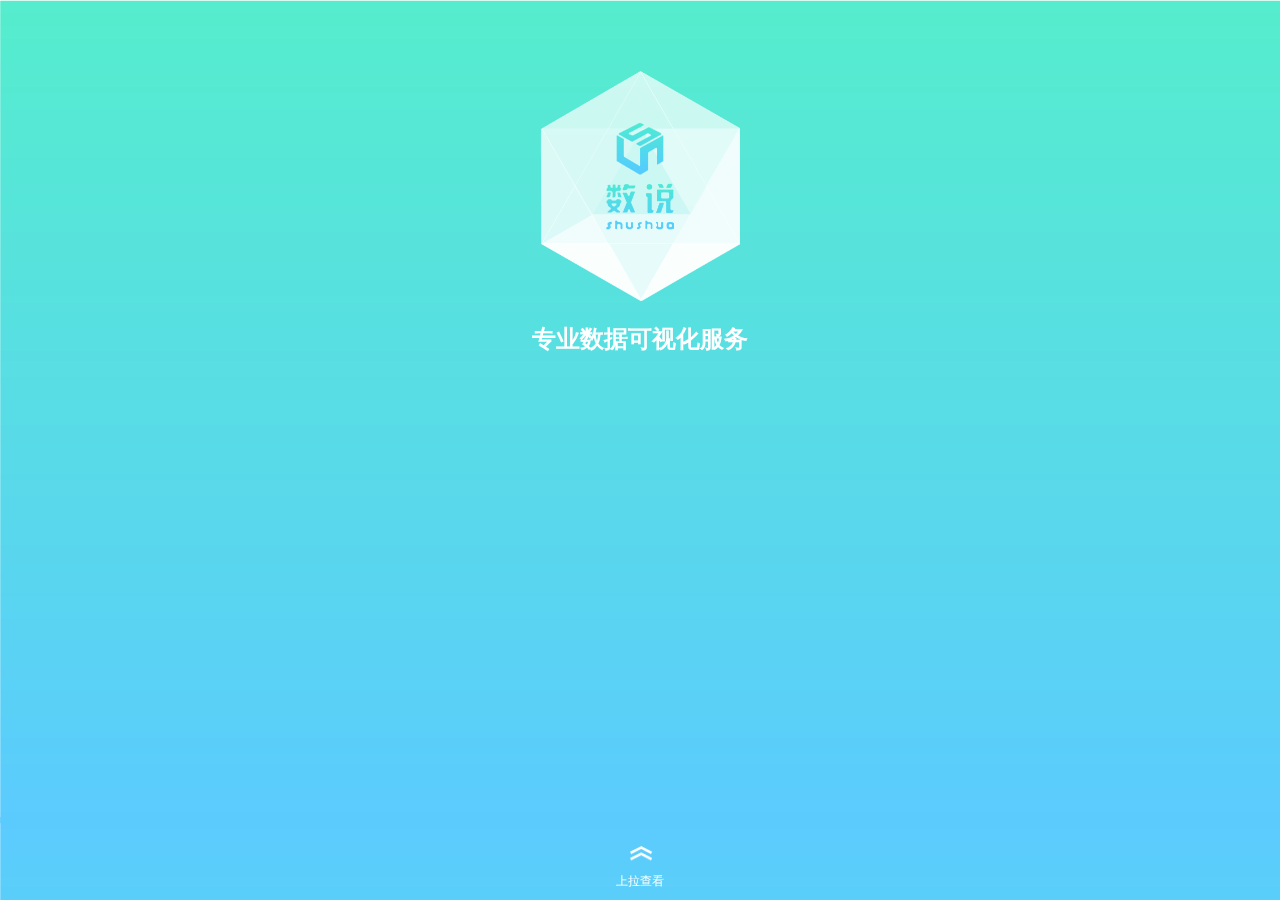
==== m/index.html @ e0d81573 "added mobile ver" ====
<!DOCTYPE html>
<!-- saved from url=(0079)http://www.idangero.us/sliders/swiper/demos/main-demos/14-different-widths.html -->
<html lang="en"><head>
<meta name="viewport" content="user-scalable=no,width=device-width, minimum-scale=0.5, maximum-scale=1.0"/>
<meta charset="UTF-8">

<title>数说－用数据说话</title>
<link rel="stylesheet" href="css/idangerous.swiper.css">
<link rel="stylesheet" href="css/main.css">
</head>
<body>
<div class="swiper-container">
<div class="swiper-wrapper">
	<div class="swiper-slide">
		<div class="index-logo">
			<img src="images/logo.png" alt="" height='115'>
		</div>
		<h1>专业数据可视化服务</h1>
		<div class="footer">
			<div class="arrow-up"></div>
			<p>上拉查看</p>
		</div>
	</div>
	<div class="swiper-slide">
		<h1>关于我们</h1>
		<div class="intro-block">
			<h1>前沿</h1>
			我们时刻关注数据可视化最新进展，并不断挑战自我，突破创新。
		</div>
		<div class="intro-block">
		<h1>设计理念</h1>
		一切从数据出发。 从理解数据开始，了解数据背后所要表达的故事，设计数据的展示效果。让数据讲出她自己的故事。</div>
		<div class="intro-block">
		<h1>态度</h1>
精益求精和注重细节是我们的宗旨。 每个图表对我们来说都是全新的。我们会从理解数据开始，设计数据展示的每个细节，大到实体对象的展现方式，小到细节颜色的选取，我们都力求做到精益求精。
		</div>
		<div class="intro-block"><h1>优势</h1>
众多百度大数据部门的成功案例。 我们已经与百度的多个产品线合作，成功上线了多个完全不同的定制化图表，并受到了每个产品线的一致好评。在合作的工程中，无论是对数据的理解上，还是效果的设计和展示上，都积累了丰富的经验。</div>
	</div>
	<div class="swiper-slide">
		<h1>案例</h1>
		
	</div>
	<div class="swiper-slide">
		<h1>联系我们</h1>
		<div class="intro-block-clear">
			<img src="images/email.png" alt="邮箱" width='100'>
			<h1>邮箱</h1>
			<p><a href= "mailto:f-cube@baidu.com">f-cube@baidu.com</a></p>
		</div>
		<div class="intro-block-clear">
			<img src="images/QQ.png" alt="QQ" width='100'>
			<h1>QQ</h1>
			<p>234589330</p>
		</div>
	</div>
</div>
</div>
<script src="./libs/jquery-1.10.1.min.js"></script>
<script src="./libs/idangerous.swiper.js"></script>
<script>
  var mySwiper = new Swiper('.swiper-container',{
  	mode:'vertical',
    slidesPerView: 1
  })
  </script>
</body>
</html>
---- m/css/main.css ----
*{padding: 0;margin: 0;font-size: 12px;}
body{
	background:url(../images/bg0.png); 
}
header{
	position: fixed;
}
header>span,header>img{
	display: inline-block;
	line-height: 46px;
	vertical-align: middle;
}
header>span>a{
	color: white;
}
body{margin:0;font-family:Arial,Helvetica,sans-serif;font-size:13px;line-height:1.5;}
.swiper-container{width:100%;height:100%;position: absolute;}
.swiper-slide{width:100%;height: 100%;position: relative;}
.swiper-slide>h1,.swiper-slide>.intro-block-clear>h1{
	color: white;
	text-align: center;
	font-size: 24px;
	padding-top: 20px;
}
.swiper-slide>h1.pagetitle{
	border-bottom: 1px solid white;
}
.swiper-slide>.intro-block{
	margin: 2%;
	width: 40%;
	display: inline-block;
	background-color: rgba(255,255,255,.5);
	border-radius: 5px;
	border: 1px solid white;
	color: #333;
	vertical-align: top;
	padding:2%;
}
.swiper-slide>.intro-block-clear{
	margin: 2%;
	width: 40%;
	padding:2%;
	display: inline-block;
	text-align: center;
}
.swiper-slide>.intro-block-clear>p,.swiper-slide>.intro-block-clear>p>a{
	text-align: center;
	color: white;
}
.index-logo{
	margin: 0 auto;
	width: 200px;
	height: 231px;
	background-image:url(../images/logo-background.png);
	background-repeat: no-repeat;
	background-size: cover;
	margin-top: 70px;
	text-align: center;
}
.index-logo>img{
	margin-top:50px; 
}
.footer{
	position: absolute;
	bottom: 10px;
	color: white;
	width: 100%;
	text-align: center;
}
.footer>p{
	text-align: center;
}
.arrow-up{
  display: inline-block;
  width: 30px;
  height: 21px;
  background-image: url(../images/down-arrow.png);
  background-size: cover;
  -webkit-animation: up-fade 1s ease 0s infinite;
  margin:3px auto;
}

@-webkit-keyframes up-fade{
    0%   { opacity: 1 }
    100% { -webkit-transform: translate3d(0px, -5px, 0px); opacity: 0.5 }
}
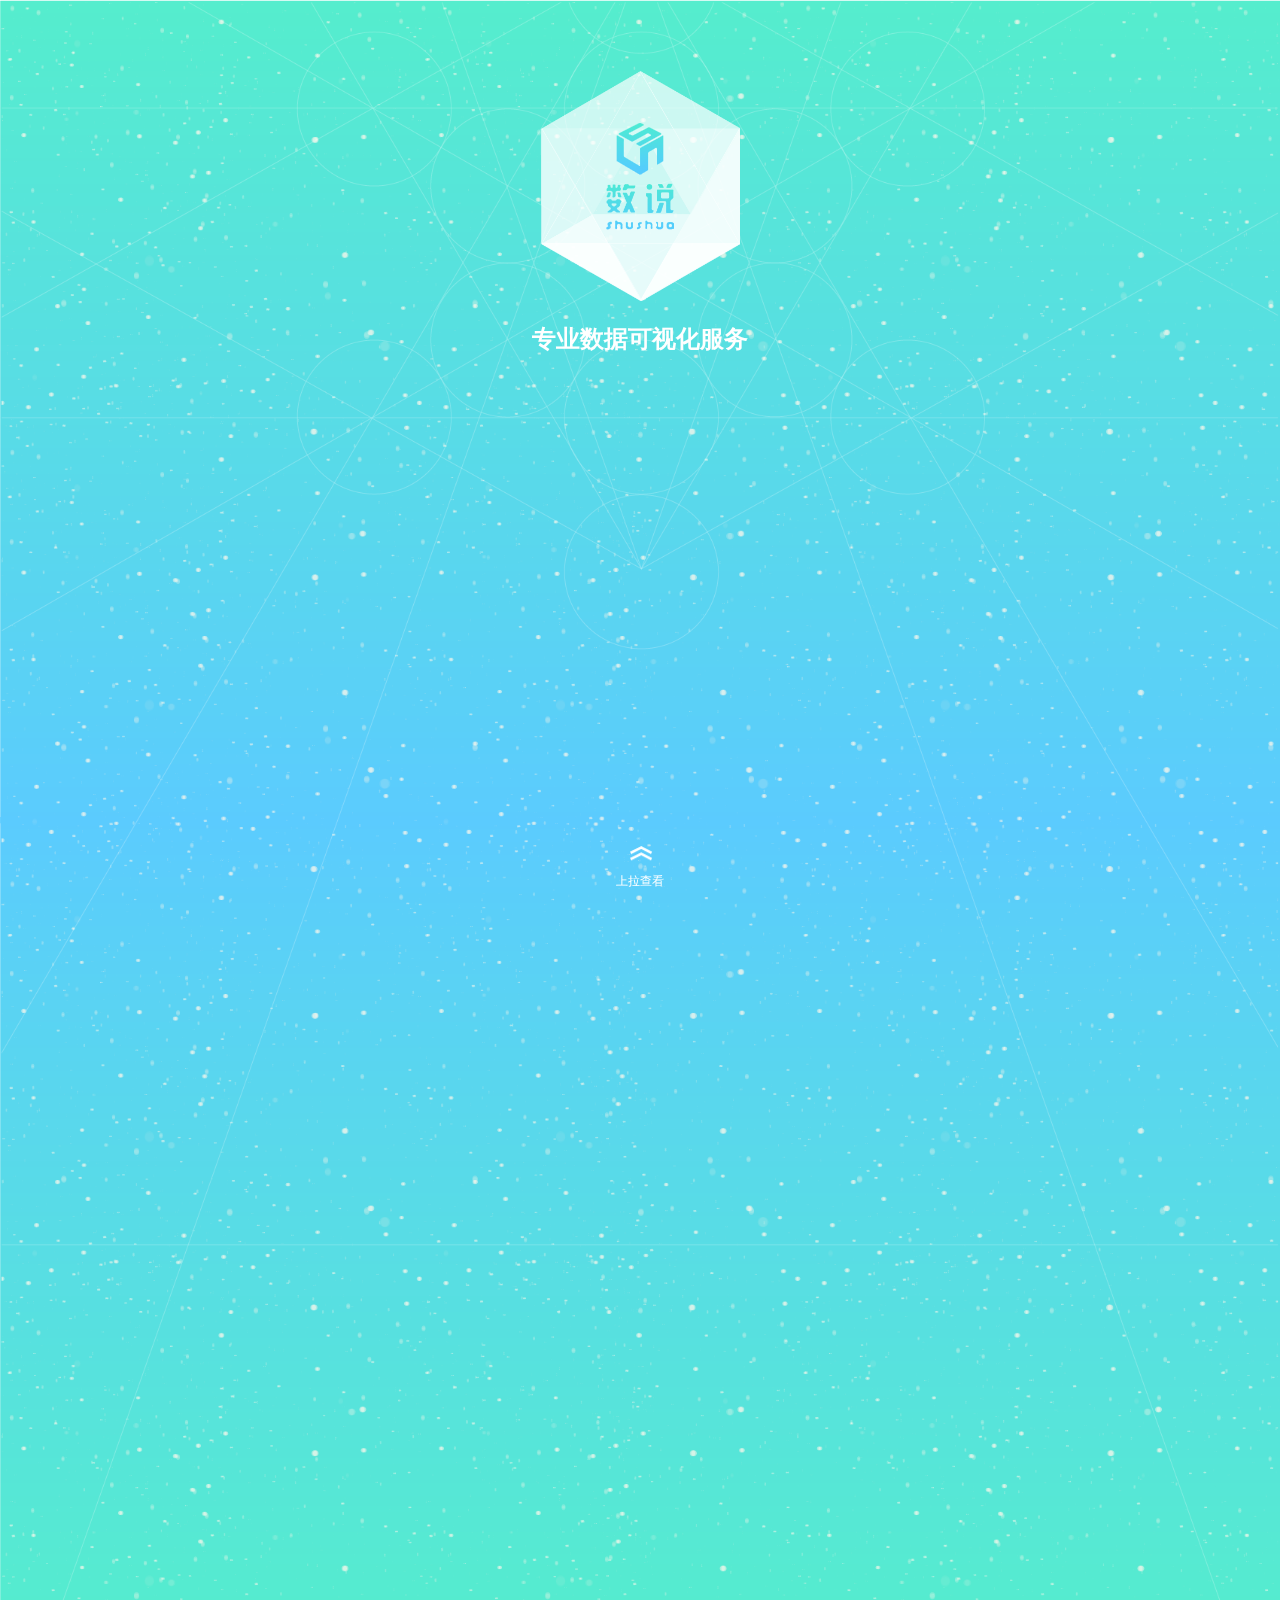
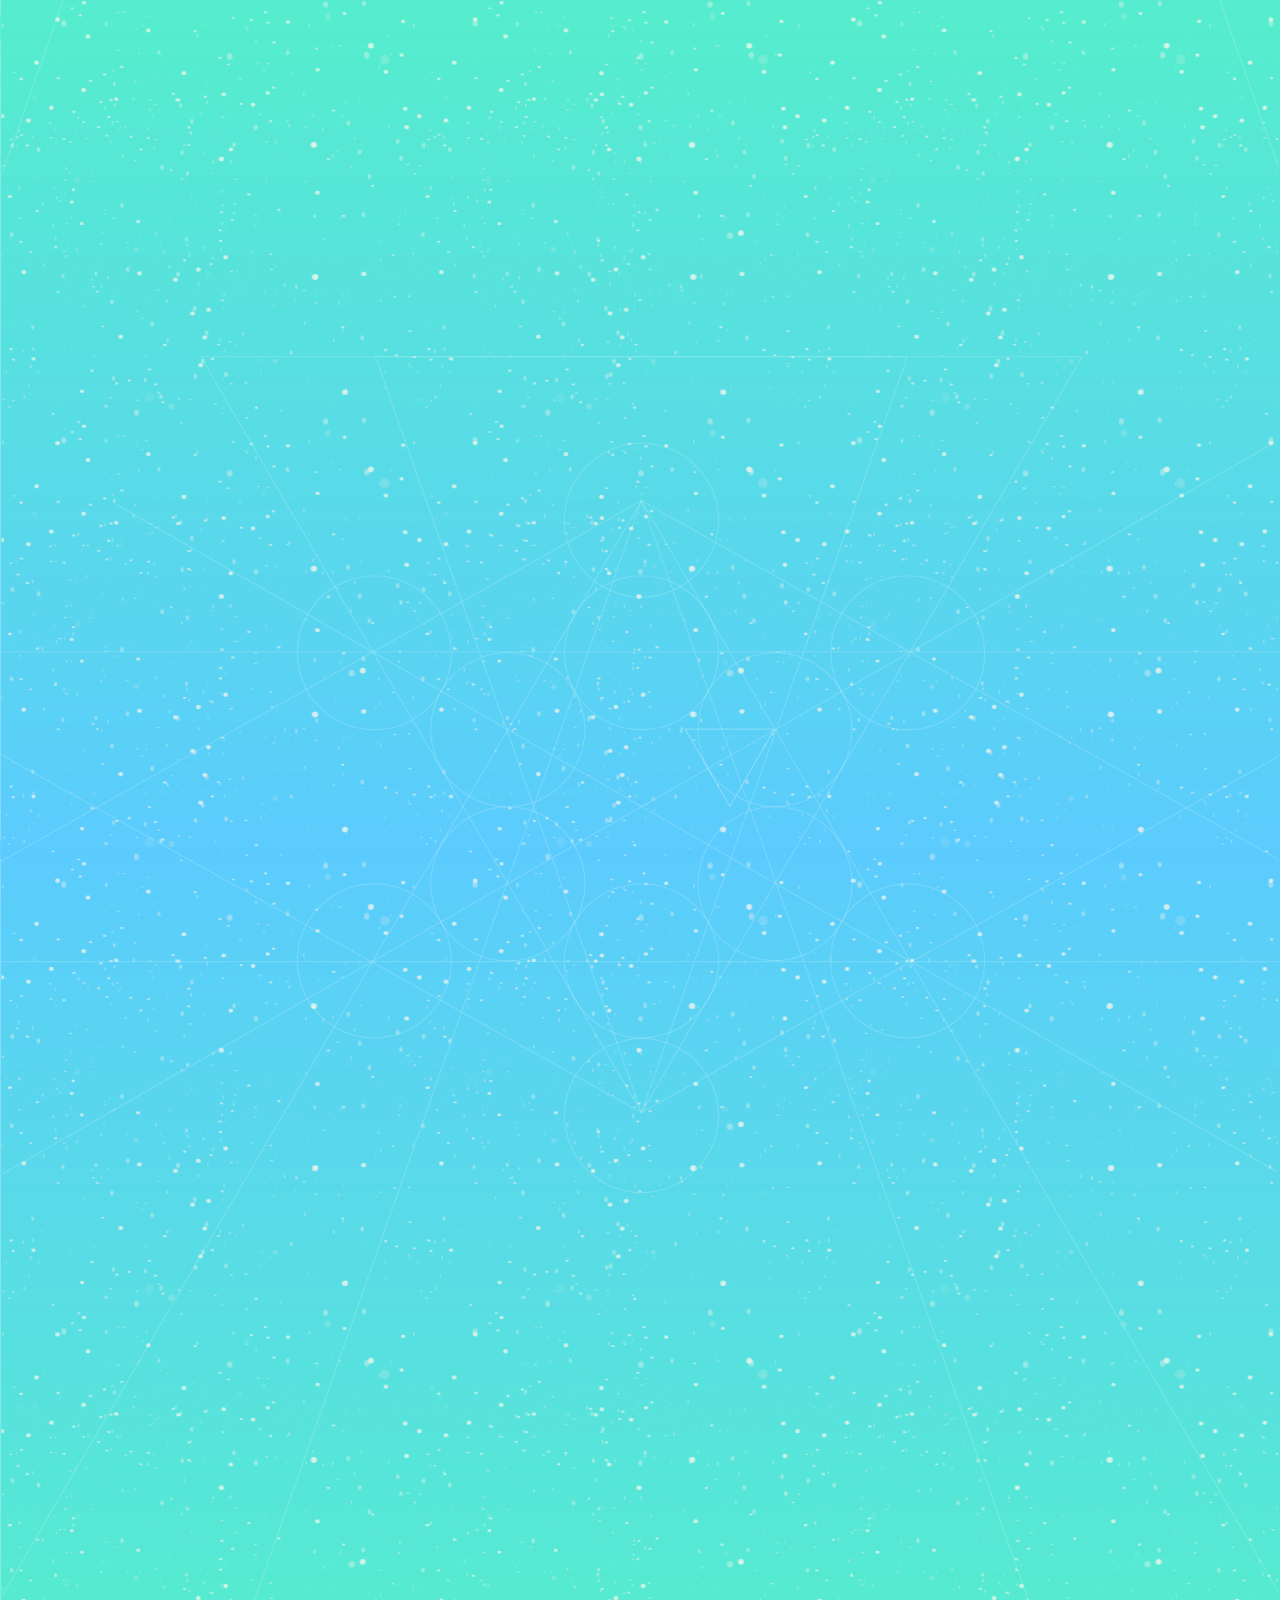
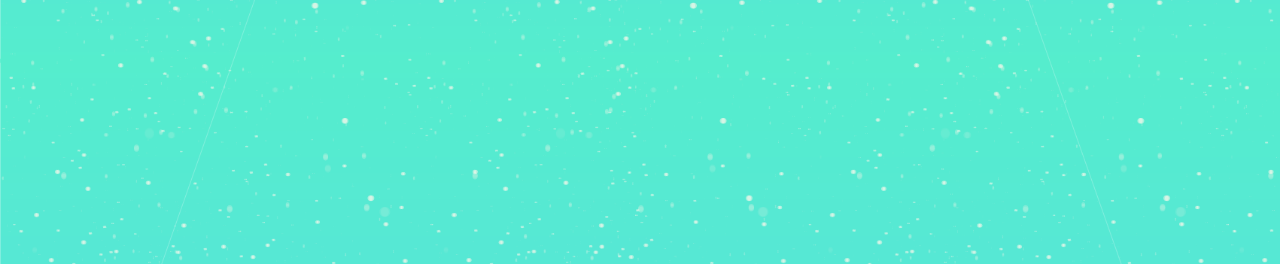
==== commit 0581818b: "added mibile ver" ====
--- a/m/index.html
+++ b/m/index.html
@@ -9,7 +9,8 @@
 <link rel="stylesheet" href="css/main.css">
 </head>
 <body>
-<div class="swiper-container">
+<img src="images/bg1.png" alt="背景" id='bg'>
+<div class="swiper-container" id='main-slide'>
 <div class="swiper-wrapper">
 	<div class="swiper-slide">
 		<div class="index-logo">
@@ -22,27 +23,34 @@
 		</div>
 	</div>
 	<div class="swiper-slide">
-		<h1>关于我们</h1>
-		<div class="intro-block">
-			<h1>前沿</h1>
-			我们时刻关注数据可视化最新进展，并不断挑战自我，突破创新。
+		<h1 class='pagetitle'>关于我们</h1>
+		<div class="swiper-container" id="about">
+			<div class="swiper-wrapper">
+				<div class="swiper-slide">
+					<h1>前沿</h1>
+					<p>我们时刻关注数据可视化最新进展，并不断挑战自我，突破创新。</p>
+				</div>
+				<div class="swiper-slide">
+					<h1>设计理念</h1>
+					<p>一切从数据出发。 从理解数据开始，了解数据背后所要表达的故事，设计数据的展示效果。让数据讲出她自己的故事。</p>
+				</div>
+				<div class="swiper-slide">
+					<h1>态度</h1>
+					<p>精益求精和注重细节是我们的宗旨。 每个图表对我们来说都是全新的。我们会从理解数据开始，设计数据展示的每个细节，大到实体对象的展现方式，小到细节颜色的选取，我们都力求做到精益求精。</p>
+				</div>
+				<div class="swiper-slide">
+					<h1>优势</h1>
+					<p>众多百度大数据部门的成功案例。 我们已经与百度的多个产品线合作，成功上线了多个完全不同的定制化图表，并受到了每个产品线的一致好评。在合作的工程中，无论是对数据的理解上，还是效果的设计和展示上，都积累了丰富的经验。</p>
+				</div>
+			</div>
+			<div class="pagination"></div>
 		</div>
-		<div class="intro-block">
-		<h1>设计理念</h1>
-		一切从数据出发。 从理解数据开始，了解数据背后所要表达的故事，设计数据的展示效果。让数据讲出她自己的故事。</div>
-		<div class="intro-block">
-		<h1>态度</h1>
-精益求精和注重细节是我们的宗旨。 每个图表对我们来说都是全新的。我们会从理解数据开始，设计数据展示的每个细节，大到实体对象的展现方式，小到细节颜色的选取，我们都力求做到精益求精。
-		</div>
-		<div class="intro-block"><h1>优势</h1>
-众多百度大数据部门的成功案例。 我们已经与百度的多个产品线合作，成功上线了多个完全不同的定制化图表，并受到了每个产品线的一致好评。在合作的工程中，无论是对数据的理解上，还是效果的设计和展示上，都积累了丰富的经验。</div>
 	</div>
 	<div class="swiper-slide">
-		<h1>案例</h1>
-		
+		<h1 class='pagetitle'>案例</h1>
 	</div>
 	<div class="swiper-slide">
-		<h1>联系我们</h1>
+		<h1 class='pagetitle'>联系我们</h1>
 		<div class="intro-block-clear">
 			<img src="images/email.png" alt="邮箱" width='100'>
 			<h1>邮箱</h1>
@@ -59,9 +67,20 @@
 <script src="./libs/jquery-1.10.1.min.js"></script>
 <script src="./libs/idangerous.swiper.js"></script>
 <script>
-  var mySwiper = new Swiper('.swiper-container',{
+  var swiper = new Swiper('#main-slide',{
   	mode:'vertical',
-    slidesPerView: 1
+    slidesPerView: 1,
+    onSlideChangeStart:function(e){
+    	var idx = e.activeIndex;
+    	$("#bg").css({
+    		webkitTransform:"translate3d(0,"+(-100*idx)+"px,0)"
+    	});
+    }
+  })
+  var swiperabout= new Swiper('#about',{
+  	pagination: '.pagination',
+    paginationClickable: true,
+    mode:'horizontal',
   })
   </script>
 </body>
--- a/m/css/main.css
+++ b/m/css/main.css
@@ -1,6 +1,6 @@
 *{padding: 0;margin: 0;font-size: 12px;}
 body{
-	background:url(../images/bg0.png); 
+	background-image:url(../images/bg0.png); 
 }
 header{
 	position: fixed;
@@ -14,7 +14,7 @@
 	color: white;
 }
 body{margin:0;font-family:Arial,Helvetica,sans-serif;font-size:13px;line-height:1.5;}
-.swiper-container{width:100%;height:100%;position: absolute;}
+.swiper-container{width:100%;height:100%;position: absolute;z-index: 20}
 .swiper-slide{width:100%;height: 100%;position: relative;}
 .swiper-slide>h1,.swiper-slide>.intro-block-clear>h1{
 	color: white;
@@ -24,6 +24,7 @@
 }
 .swiper-slide>h1.pagetitle{
 	border-bottom: 1px solid white;
+	margin:0 10px;
 }
 .swiper-slide>.intro-block{
 	margin: 2%;
@@ -83,4 +84,44 @@
 @-webkit-keyframes up-fade{
     0%   { opacity: 1 }
     100% { -webkit-transform: translate3d(0px, -5px, 0px); opacity: 0.5 }
+}
+#about{
+	color: white;
+}
+#about h1{
+	text-align: left;
+	padding: 20px;
+}
+#about p{
+	padding: 20px;
+}
+#about .pagination {
+  position: absolute;
+  z-index: 20;
+  left: 20px;
+  top: 250px;
+}
+#about .swiper-pagination-switch {
+  display: inline-block;
+  width: 8px;
+  height: 8px;
+  border-radius: 8px;
+  background: #222;
+  margin-right: 8px;
+  opacity: 0.8;
+  border: 1px solid #fff;
+  cursor: pointer;
+}
+#about .swiper-visible-switch {
+  background: #aaa;
+}
+#about .swiper-active-switch {
+  background: #fff;
+}
+#bg{
+	position: absolute;
+	z-index: 10;
+	width: 100%;
+	top:0;
+	-webkit-transition: 1000ms;
 }